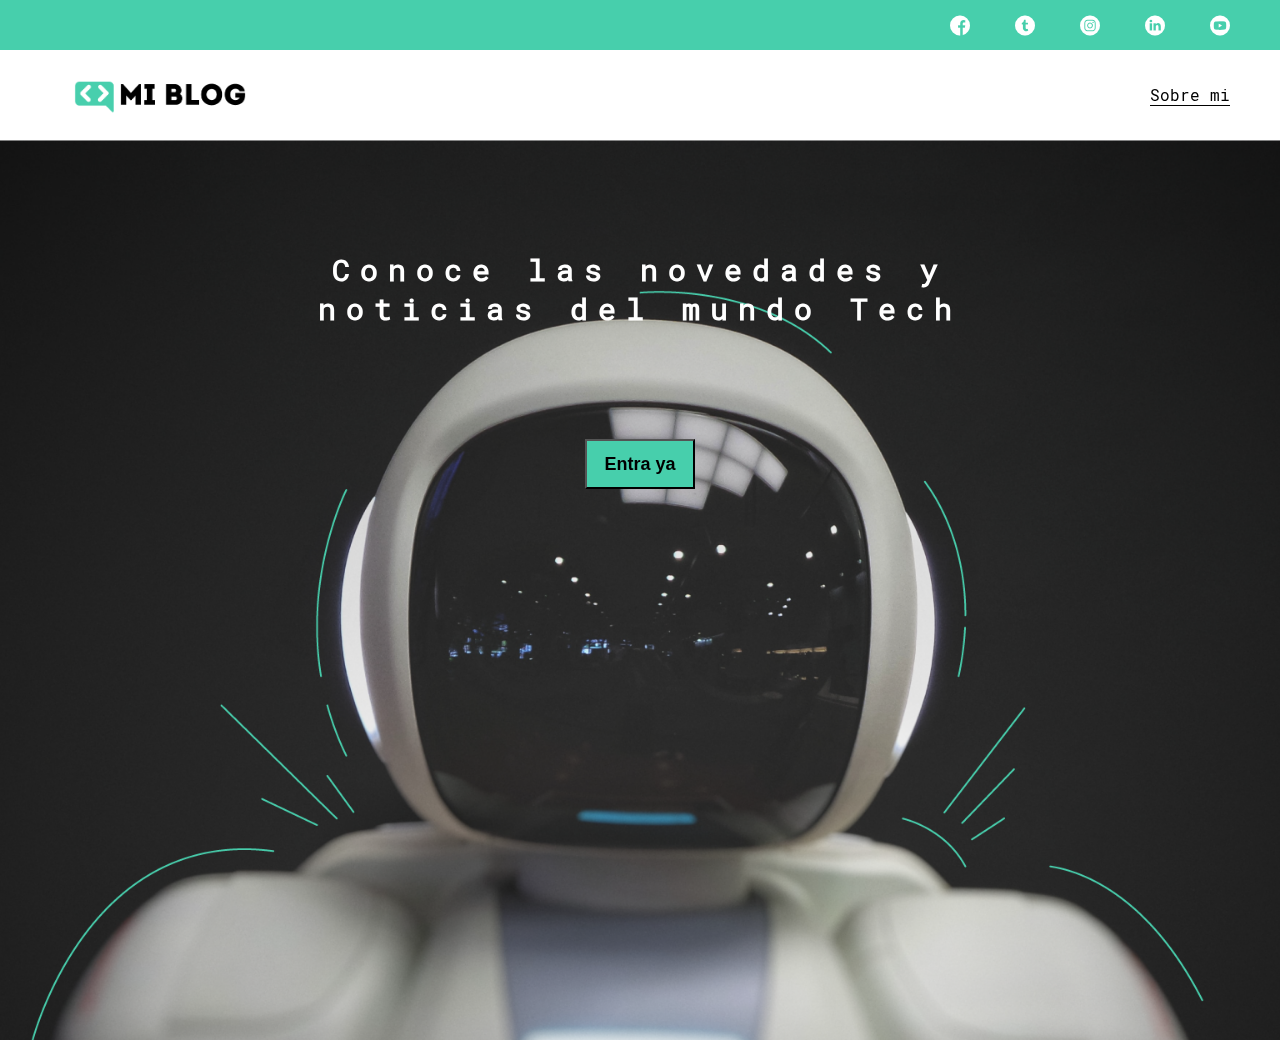
==== index.html @ 9b0c2be3 "sitio listo para subir" ====
<!DOCTYPE html>
<html lang="en">
<head>
	<meta charset="UTF-8">
	<meta name="viewport" content="width=device-width, initial-scale=1.0">
	<title> Proyecto de Maquetacion</title>
	<link rel="stylesheet" href="../css/main.css">
	<link rel="stylesheet" href="../css/media-queries.css">
	<link rel="stylesheet" href="../css/fonts/Social_media/flaticon.css">
</head>
<body class="home-body">
	<header>
		<section class="header-icons-container">
			<div class="icons">
				<a href=""><span class="flaticon-001-facebook"></span></a>
				<a href=""><span class="flaticon-002-twitter"></span></a>
				<a href=""><span class="flaticon-011-instagram"></span></a>
				<a href=""><span class="flaticon-010-linkedin"></span></a>
				<a href=""><span class="flaticon-008-youtube"></span></a>
			</div>
		</section>
		<nav>
			<section class="nav-logo-container">
				<a href="/"><img src="../assets/img/Logo-negro.png" alt="Logo de blog"></a>
			</section>
			<section class="nav-profile-link">
				<a href="../perfil.html">Sobre mi</a>
			</section>
		</nav>
	</header>
	<main class="home-main">
		<section>
			<p class="home-main-text">Conoce las novedades y noticias del mundo Tech</p>
			<button class="home-main-button">
				<a href="../blogs.html">Entra ya</a>
			</button>
		</section>
	</main>
</body>
</html>
---- css/main.css ----
@font-face{
  font-family: 'Roboto Mono';
  src: url('../css/fonts/Roboto_Mono/RobotoMono-Regular.ttf') format('truetype');
}
body{
  font-family: 'Roboto Mono', monospace;
  margin:0;
  padding: 0;
}
a{
  text-decoration: none;
  display: inline;
  color: black;
}
header{
  width: 100%;
  height: 140px;
  display: grid;
  grid-template-rows: 1fr 1fr;
}
header .header-icons-container{
  width: 100%;
  height: 50px;
  display: grid;
  background-color: #47cfac;
}
header .header-icons-container .icons{
  width: 300px;
  height: auto;
  display: flex;
  justify-items: flex-end;
  align-items: center;
  justify-content: space-between;
  justify-self: end;
  margin-right: 50px;
}
header .icons span{
  color: white;
}
nav{
  display: grid;
  grid-template-columns: 1fr 1fr;
  height: 90px;
}
nav .nav-logo-container{
  margin-left: 50px;
}
nav .nav-logo-container img{
  width: 220px;
  margin-top: 10px;
}
nav .nav-profile-link{
  display: flex;
  align-items: center;
  justify-content: flex-end;
  margin-right: 50px;
}
nav .nav-profile-link a{
  color: black;
  border-bottom: 1px  solid black;

}
.home-main{
  display: grid;
  grid-template-columns: 1fr 4fr 1fr;
  height: 100%;
  background-image: url('../assets/img/Cover.png');
  background-position: center;
  background-repeat: no-repeat;
  background-size: cover;
}
.home-main section{
  display: grid;
  grid-column: 2;
  justify-items: center;
  height: 350px;
  margin-top: 80px;
}
.home-main-button{
  width: 110px;
  height: 50px;
  background: #47cfac;
  display: grid;
  align-items: center;
}
.home-main-button a{
  font-weight: 700;
  font-size: 18px;
}
.home-main-text{
  font-size: 30px;
  font-weight: 700;
  letter-spacing: 10px;
  text-align: center;
  color: white;
}
.blogs-main{
  display: grid;
}
.blogs-news-container{
  background-color: #e6e9ed;
  padding: 0px 50px 40px;
}
.blogs-news{
  display: grid;
  grid-template-columns: 2fr 2fr;
  grid-template-rows: 2fr;
}
.blogs-news-img-container{
  grid-column: 1;
}
.blogs-news-info-container{
  grid-column: 2;
}
.blogs-news-img-container img{
  width: 90%;
}
.blogs-news-info-container p{
  margin-bottom: 35px;
}
/*segunda seccion*/
.blogs-posts-container{
  padding: 0 50px 40px;
}
.blogs-posts-container h3{
  border-bottom: 1px solid #cdd2da;
  padding-bottom: 20px;
  text-align: center;
}
.blogs-posts-container .post-container{
  display: inline-block;
  padding-left: 10px;
  max-width: 30%;
  margin-bottom: 50px;
}
.blogs-posts-container .post-container p{
  margin-left: 35px;
}
.blogs-posts-container .post-container img{
  width: 100%;
}
.blogs-button{
  border: 1px solid #47cfac;
  padding: 10px 15px;
  font-size: 12px;
}
.home-body{
  position: fixed;
  top: 0;
  bottom: 0;
  left: 0;
  right: 0;
}
footer{
  width: 100%;
  height: 80px;
  background-color: #22272d;
  border-top: 35px solid #47cfac;
  text-align: center;
}
footer p{
  color: white;
  margin-top: 30px;
}
/*pagina blog.html*/
.grid-container{
  max-width: 980px;
  margin: auto;
}
.blog-post-img-container{
  padding: 0px 50px 40px;
}
.blog-post-img-container img{
  width: 100%;
}
.blog-post-main-container{
  padding: 0px 50px 40px;
}
.blog-post-main-container h3{
  border-bottom: 1px solid #cdd2da;
  padding-bottom: 20px;
}
.blog-post-main-container article h1{
  font-size: 35px;
}
.contact-main-container{
  width: 100%;
  min-height: 250%;
  background-color: #e6e9ed;
  text-align: center;
  padding-bottom: 50px;
}
.contact-main-container div{
  display: inline-block;
  width: 49.5%;
  height: 100%;
}
.contact-main-container div a{
  border-bottom: 1px solid black;
  padding-bottom: 5px;
}
.contact-main-container .contact-left, .contact-right{
  text-align: initial;
  margin-top: 85px;
}
.container-main-container img{
  width: 100px;
}

/* css del perfil.html*/
.perfil-main-container{
  padding: 70px 40px;
  background-color: #e6e9ed;
  margin-bottom: 50px;
}
.perfil-main-container img{
  width: 320px;
  margin-right: 30px;
}
.perfil-main-container .perfil-container{
  display: flex;
}
.proyects-main-container{
  display: grid;
  grid-template-columns: 1fr 1fr 1fr;
}
.proyect-container{
  padding: 0 5px;
}
---- css/media-queries.css ----
@media(max-width:900px){
  .blogs-news{
    grid-template-columns: 1fr;
    grid-template-rows: 3fr;
  }
  .blogs-news-img-container{
    grid-row: 2;
  }
  .blogs-news-info-container{
    grid-column: 1;
    grid-row: 3;
  }
  .blogs-posts-container .post-container{
    max-width: 45%;
  }
  .perfil-main-container .perfil-container{
    display: block;
  }
  .proyects-main-container{
    grid-template-columns: 1fr 1fr;
    grid-template-rows: 2fr;
  }
}
@@media (max-width:600px){
  .blogs-posts-container .post-container{
    max-width: 95%;
  }
  .proyects-main-container{
    grid-template-columns: 1fr;
  }
}
---- css/fonts/Social_media/flaticon.css ----
/*
  	Flaticon icon font: Flaticon
  	Creation date: 20/12/2018 09:27
  	*/

@font-face {
  font-family: "Flaticon";
  src: url("./Flaticon.eot");
  src: url("./Flaticon.eot?#iefix") format("embedded-opentype"),
       url("./Flaticon.woff") format("woff"),
       url("./Flaticon.ttf") format("truetype"),
       url("./Flaticon.svg#Flaticon") format("svg");
  font-weight: normal;
  font-style: normal;
}

@media screen and (-webkit-min-device-pixel-ratio:0) {
  @font-face {
    font-family: "Flaticon";
    src: url("./Flaticon.svg#Flaticon") format("svg");
  }
}

[class^="flaticon-"]:before, [class*=" flaticon-"]:before,
[class^="flaticon-"]:after, [class*=" flaticon-"]:after {   
  font-family: Flaticon;
        font-size: 20px;
font-style: normal;
margin-left: 20px;
}

.flaticon-001-facebook:before { content: "\f100"; }
.flaticon-002-twitter:before { content: "\f101"; }
.flaticon-003-whatsapp:before { content: "\f102"; }
.flaticon-004-groupme:before { content: "\f103"; }
.flaticon-005-kik:before { content: "\f104"; }
.flaticon-006-skype:before { content: "\f105"; }
.flaticon-007-periscope:before { content: "\f106"; }
.flaticon-008-youtube:before { content: "\f107"; }
.flaticon-009-itunes:before { content: "\f108"; }
.flaticon-010-linkedin:before { content: "\f109"; }
.flaticon-011-instagram:before { content: "\f10a"; }
.flaticon-012-messenger:before { content: "\f10b"; }
.flaticon-013-twitter-1:before { content: "\f10c"; }
.flaticon-014-snapchat:before { content: "\f10d"; }
.flaticon-015-reddit:before { content: "\f10e"; }
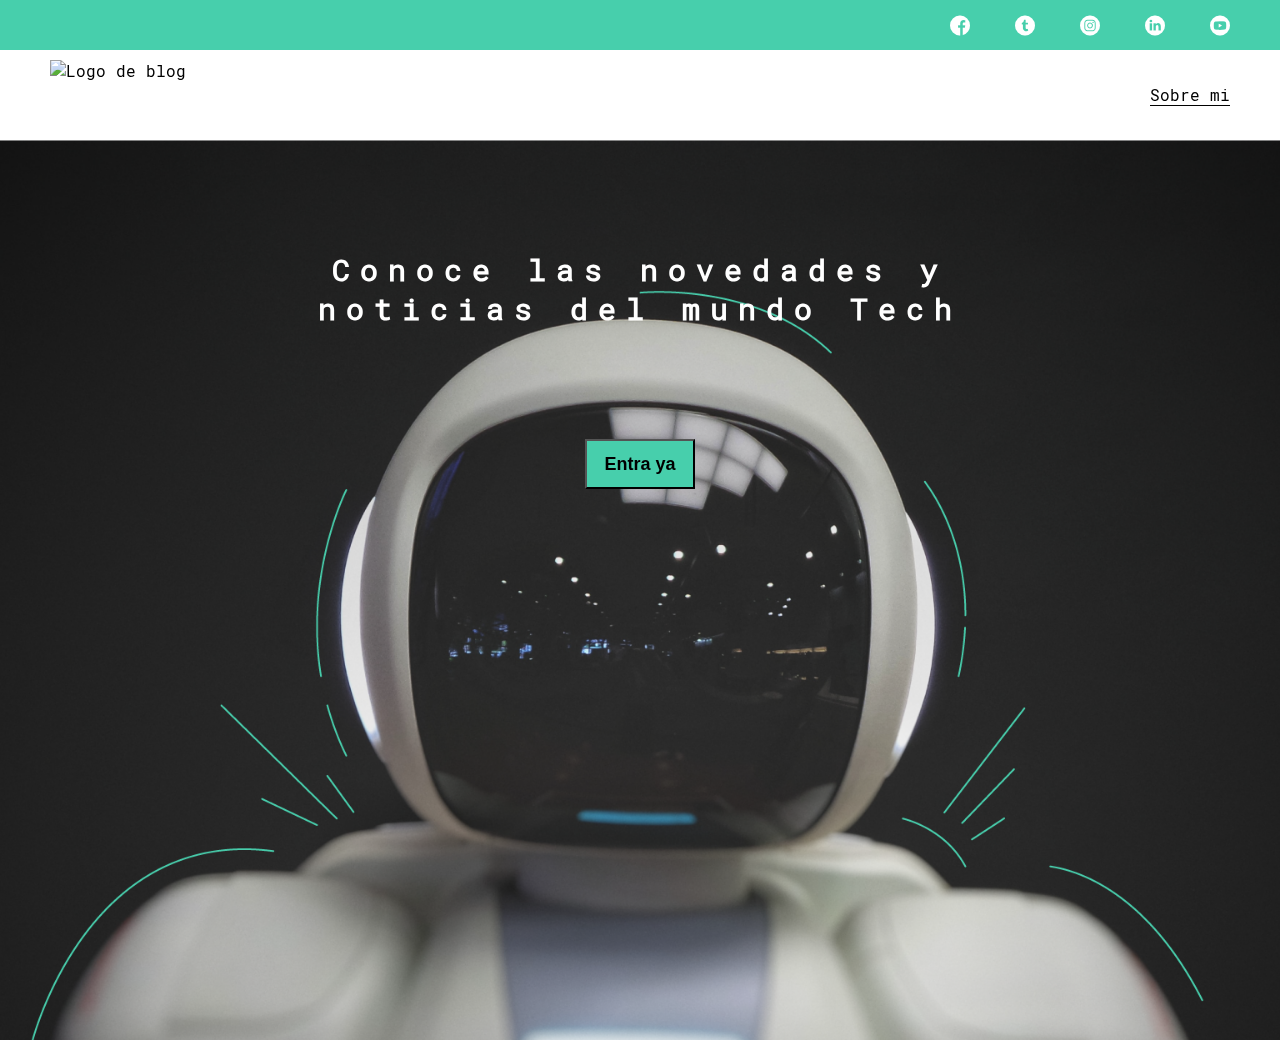
==== commit 7dd4a51f: "Update index.html" ====
--- a/index.html
+++ b/index.html
@@ -4,9 +4,9 @@
 	<meta charset="UTF-8">
 	<meta name="viewport" content="width=device-width, initial-scale=1.0">
 	<title> Proyecto de Maquetacion</title>
-	<link rel="stylesheet" href="../css/main.css">
-	<link rel="stylesheet" href="../css/media-queries.css">
-	<link rel="stylesheet" href="../css/fonts/Social_media/flaticon.css">
+	<link rel="stylesheet" href="css/main.css">
+	<link rel="stylesheet" href="css/media-queries.css">
+	<link rel="stylesheet" href="css/fonts/Social_media/flaticon.css">
 </head>
 <body class="home-body">
 	<header>
@@ -21,7 +21,7 @@
 		</section>
 		<nav>
 			<section class="nav-logo-container">
-				<a href="/"><img src="../assets/img/Logo-negro.png" alt="Logo de blog"></a>
+				<a href="/"><img src="https://github.com/nick-jordiec/blog-4/blob/master/assets/img/Cover.png" alt="Logo de blog"></a>
 			</section>
 			<section class="nav-profile-link">
 				<a href="../perfil.html">Sobre mi</a>
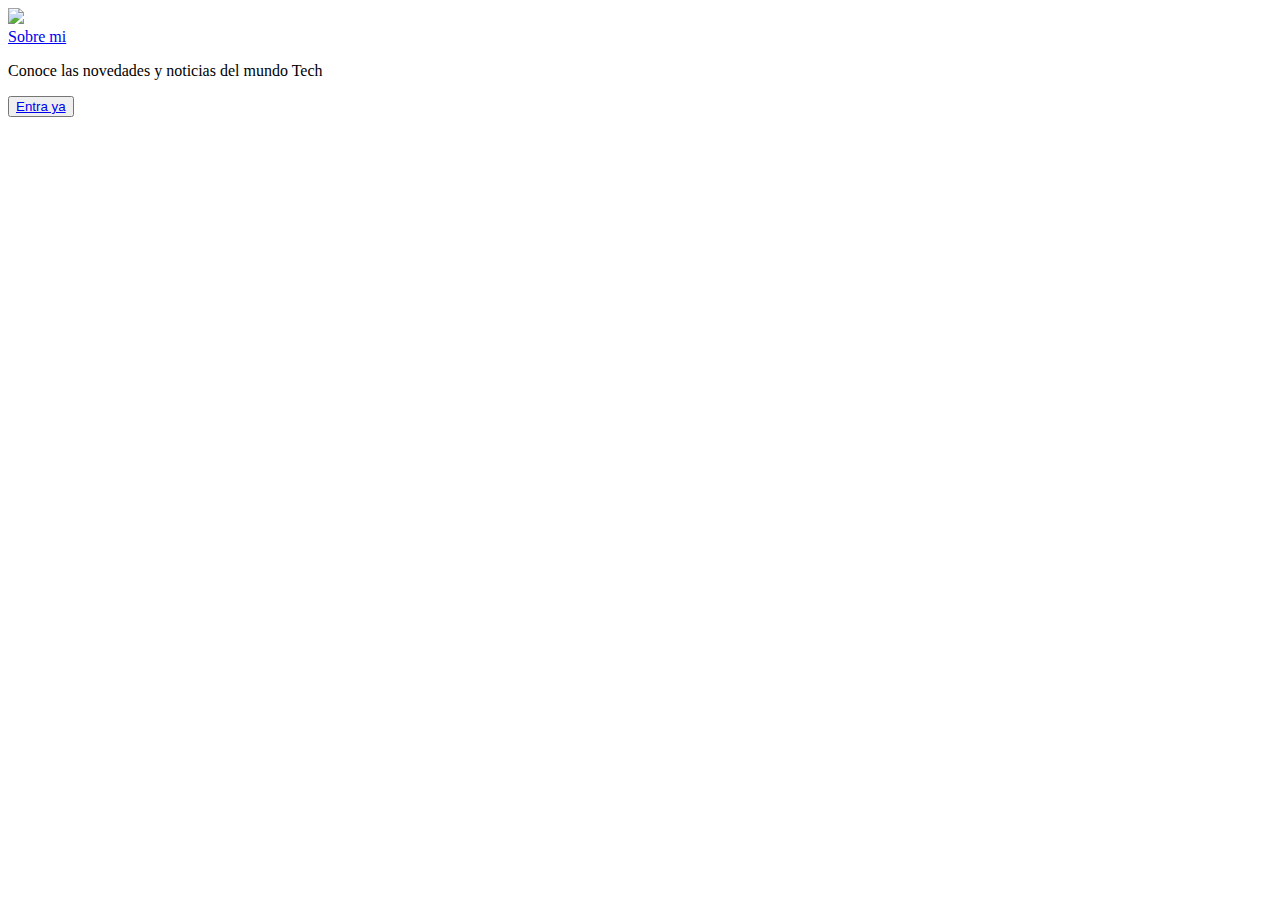
==== commit 5a21db15: "Update index.html" ====
--- a/index.html
+++ b/index.html
@@ -4,9 +4,9 @@
 	<meta charset="UTF-8">
 	<meta name="viewport" content="width=device-width, initial-scale=1.0">
 	<title> Proyecto de Maquetacion</title>
-	<link rel="stylesheet" href="css/main.css">
-	<link rel="stylesheet" href="css/media-queries.css">
-	<link rel="stylesheet" href="css/fonts/Social_media/flaticon.css">
+	<link rel="stylesheet" href="..css/main.css">
+	<link rel="stylesheet" href="..css/media-queries.css">
+	<link rel="stylesheet" href="..css/fonts/Social_media/flaticon.css">
 </head>
 <body class="home-body">
 	<header>
@@ -21,7 +21,7 @@
 		</section>
 		<nav>
 			<section class="nav-logo-container">
-				<a href="/"><img src="https://github.com/nick-jordiec/blog-4/blob/master/assets/img/Cover.png" alt="Logo de blog"></a>
+				<a href="/"><img src="https://www.google.com/search?q=image&sxsrf=ALeKk02t5pTKqkikZjZJYyJ7i5gkYftqgw:1593464217331&tbm=isch&source=iu&ictx=1&fir=nH5liarSz56duM%252C0JWe7yDOKrVFAM%252C_&vet=1&usg=AI4_-kTwdcaxC3EyM3cAymsAi7Y_Y1GC8Q&sa=X&ved=2ahUKEwiekIvl9KfqAhUGh-AKHavQBz8Q9QEwAXoECAoQGg&biw=1366&bih=608#imgrc=nH5liarSz56duM"></a>
 			</section>
 			<section class="nav-profile-link">
 				<a href="../perfil.html">Sobre mi</a>
